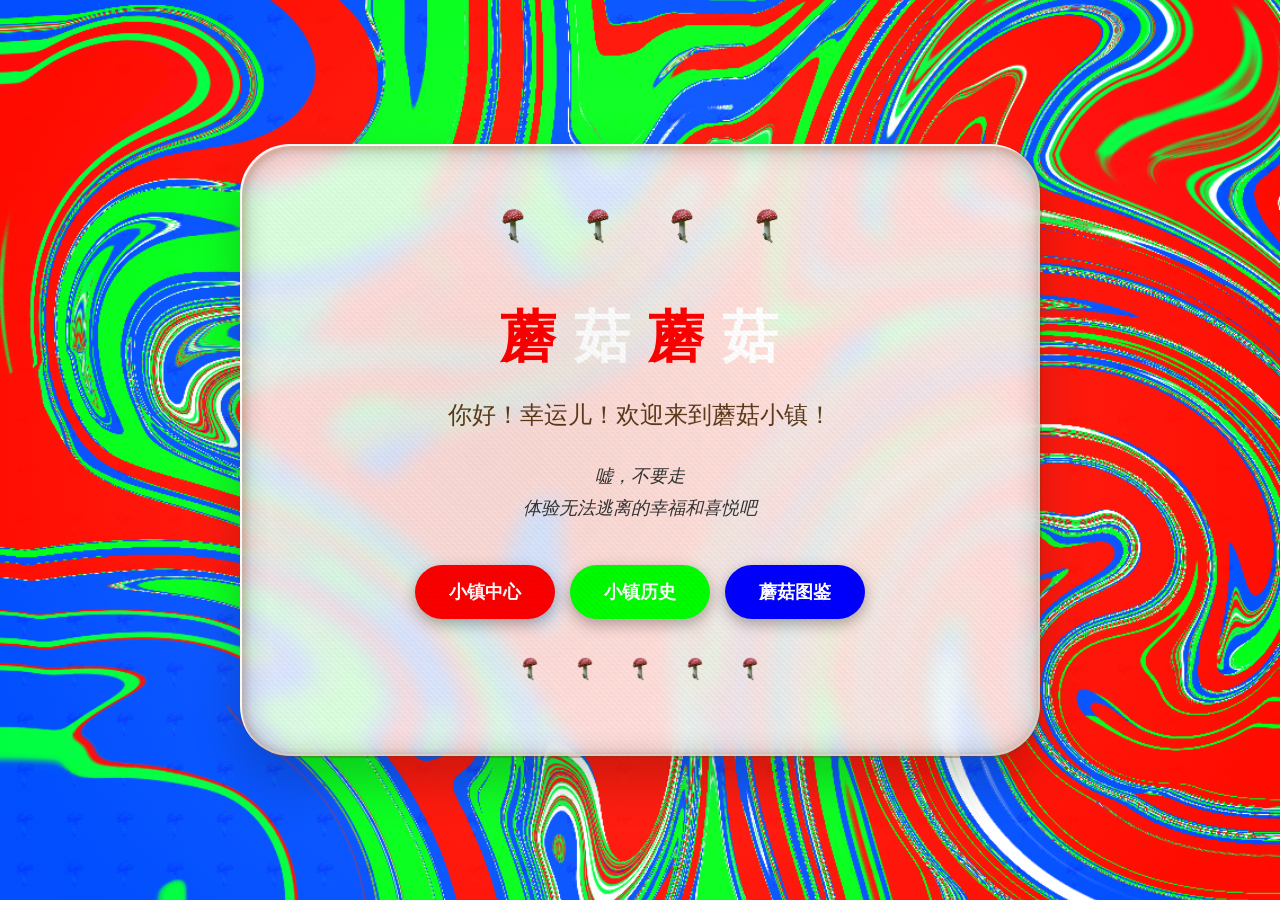
==== index.html @ e0bd9eb9 "Add files via upload" ====
<!DOCTYPE html>
<html lang="zh-CN">
<head>
    <meta charset="UTF-8">
    <meta name="viewport" content="width=device-width, initial-scale=1.0">
    <title>蘑菇小镇入住计划（mushroomandhunger.com）</title>
    <!-- 链接外部CSS文件 -->
    <link rel="stylesheet" href="styles/style.css">
</head>
<body>
    <!-- 蘑菇小镇的内容卡片 -->
    <div class="magic-card">
        <!-- 漂浮的蘑菇装饰（无包裹） -->
        <span class="mushroom"></span>
        <span class="mushroom" style="animation-delay: 0.5s;"></span>
        <span class="mushroom" style="animation-delay: 1s;"></span>
        <span class="mushroom" style="animation-delay: 1.5s;"></span>
        
        <!-- 主标题 - 每个字独立颜色，去掉emoji -->
        <h1 class="glowing-title">
            <span class="char1">蘑</span>
            <span class="char2">菇</span>
            <span class="char3">蘑</span>
            <span class="char4">菇</span>
        </h1>
        
        <!-- 欢迎文字 -->
        <p class="welcome-text">
            你好！幸运儿！欢迎来到蘑菇小镇！
        </p>
        
        <!-- 自定义文案 -->
        <p class="magic-text">
            嘘，不要走<br>体验无法逃离的幸福和喜悦吧
        </p>
        
        <!-- 按钮组（红绿蓝高饱和，无白边） -->
        <div class="button-group">
            <a href="#" class="magic-button red-button">小镇中心</a>
            <a href="#" class="magic-button green-button">小镇历史</a>
            <a href="#" class="magic-button blue-button">蘑菇图鉴</a>
        </div>
        
        <!-- 底部闪烁蘑菇星星 -->
        <div class="sparkles">
            <span class="sparkle"></span>
            <span class="sparkle" style="animation-delay: 0.2s;"></span>
            <span class="sparkle" style="animation-delay: 0.4s;"></span>
            <span class="sparkle" style="animation-delay: 0.6s;"></span>
            <span class="sparkle" style="animation-delay: 0.8s;"></span>
        </div>
    </div>
<!-- 故障闪过容器 -->
<div class="glitch-flash-container" id="glitchContainer"></div>

<script>
// 故障闪过效果触发器
function createGlitch() {
    const container = document.getElementById('glitchContainer');
    if (!container) return;
    
    // 清除旧的故障元素
    container.innerHTML = '';
    
    // 随机选择故障类型
    const glitchType = Math.floor(Math.random() * 5);
    
    switch(glitchType) {
        case 0: // 水平故障条
            for(let i = 0; i < 3; i++) {
                const flash = document.createElement('div');
                flash.className = 'glitch-flash';
                flash.style.top = Math.random() * 100 + '%';
                flash.style.animationDelay = (i * 0.1) + 's';
                container.appendChild(flash);
            }
            break;
            
        case 1: // 垂直故障条
            for(let i = 0; i < 3; i++) {
                const flash = document.createElement('div');
                flash.className = 'glitch-flash-vertical';
                flash.style.left = Math.random() * 100 + '%';
                flash.style.animationDelay = (i * 0.1) + 's';
                container.appendChild(flash);
            }
            break;
            
        case 2: // RGB故障块
            for(let i = 0; i < 5; i++) {
                const block = document.createElement('div');
                block.className = 'glitch-block';
                block.style.top = Math.random() * 80 + '%';
                block.style.left = Math.random() * 80 + '%';
                block.style.width = (100 + Math.random() * 200) + 'px';
                block.style.height = (50 + Math.random() * 100) + 'px';
                block.style.background = `rgba(${Math.random()*255},${Math.random()*255},${Math.random()*255},0.1)`;
                block.style.animationDelay = (i * 0.05) + 's';
                container.appendChild(block);
            }
            break;
            
        case 3: // 像素故障
            const pixel = document.createElement('div');
            pixel.className = 'pixel-glitch';
            container.appendChild(pixel);
            
            // 同时给标题添加文字故障
            const title = document.querySelector('.glowing-title');
            if(title) {
                title.style.animation = 'textGlitch 0.3s';
                setTimeout(() => {
                    title.style.animation = '';
                }, 300);
            }
            break;
            
        case 4: // 全屏闪烁
            document.body.style.backgroundColor = 'rgba(255,0,255,0.1)';
            document.body.style.transition = 'background-color 0.1s';
            setTimeout(() => {
                document.body.style.backgroundColor = '';
            }, 100);
            
            // 添加几个快速闪过的条
            for(let i = 0; i < 8; i++) {
                setTimeout(() => {
                    const flash = document.createElement('div');
                    flash.className = 'glitch-flash';
                    flash.style.top = Math.random() * 100 + '%';
                    flash.style.animation = 'glitchFlash 0.15s ease-out forwards';
                    container.appendChild(flash);
                }, i * 30);
            }
            break;
    }
    
    // 一段时间后清除故障
    setTimeout(() => {
        container.innerHTML = '';
    }, 1000);
}

// 随机触发故障
function randomGlitch() {
    // 随机间隔触发故障（2-8秒之间）
    const interval = 2000 + Math.random() * 6000;
    
    setTimeout(() => {
        createGlitch();
        randomGlitch(); // 递归调用，持续触发
    }, interval);
}

// 页面加载完成后开始触发故障
document.addEventListener('DOMContentLoaded', () => {
    randomGlitch();
});

// 也可以鼠标移动时偶尔触发
let lastGlitchTime = 0;
document.addEventListener('mousemove', () => {
    const now = Date.now();
    // 每秒最多触发一次
    if(now - lastGlitchTime > 1000 && Math.random() < 0.01) {
        lastGlitchTime = now;
        createGlitch();
    }
});

// 点击时触发一次强故障
document.addEventListener('click', () => {
    for(let i = 0; i < 3; i++) {
        setTimeout(() => createGlitch(), i * 100);
    }
});
</script>
</body>
</html>
---- styles/style.css ----
/* styles/style.css - 蘑菇小镇样式表 */

/* ===== 自定义字体 ===== */
/* 06HomuraM-Bold-2 - 用于标题“蘑菇蘑菇” */
@font-face {
    font-family: 'HomuraBold';
    src: url('../fonts/06HomuraM-Bold-2.otf') format('opentype');
    font-weight: bold;
    font-style: normal;
    font-display: swap;
}

/* 精灵体 - 用于所有其他文字 */
@font-face {
    font-family: 'Jingling';
    src: url('../fonts/font2jingling.ttf') format('truetype');
    font-weight: normal;
    font-style: normal;
    font-display: swap;
}

/* ===== 全局重置 ===== */
* {
    margin: 0;
    padding: 0;
    box-sizing: border-box;
}

/* ===== 页面主体 ===== */
body {
    font-family: 'Jingling', 'Microsoft YaHei', sans-serif;
    min-height: 100vh;
    display: flex;
    align-items: center;
    justify-content: center;
    padding: 20px;
    
    /* ----- 背景图片设置 ----- */
    background-image: url('../images/my-background.jpg');
    background-size: cover;
    background-position: center;
    background-repeat: no-repeat;
    background-attachment: fixed;
    
    /* 备选背景色（图片加载不出来时显示） */
    background-color: #8B4513;
    
    position: relative;
}

/* ===== 魔法光晕效果 ===== */
/* 旋转的光晕层 */
body::after {
    content: '';
    
    /* 定位：覆盖整个页面 */
    position: fixed;
    top: -100%;
    left: -100%;
    width: 300%;
    height: 300%;
    
    /* 光晕效果：绿色调 */
    background: radial-gradient(
        circle at center,
        rgba(0, 255, 0, 0.15) 0%,
        rgba(144, 238, 144, 0.12) 15%,
        rgba(0, 100, 0, 0.1) 30%,
        rgba(255, 255, 255, 0.05) 45%,
        transparent 65%
    );
    
    background-size: 50% 50%;
    background-position: 0 0;
    background-repeat: repeat;
    
    animation: rotateGlow 25s linear infinite;
    pointer-events: none;
    mix-blend-mode: screen;
    z-index: 1;
}

/* 旋转动画 */
@keyframes rotateGlow {
    0% { transform: rotate(0deg) scale(1); }
    25% { transform: rotate(90deg) scale(1.1); }
    50% { transform: rotate(180deg) scale(1); }
    75% { transform: rotate(270deg) scale(1.1); }
    100% { transform: rotate(360deg) scale(1); }
}

/* 闪烁的蘑菇星星效果 */
body::before {
    content: '';
    position: fixed;
    top: 0;
    left: 0;
    width: 100%;
    height: 100%;
    
    background-image: url('../images/mushroom.png');
    background-size: 50px 50px;
    background-repeat: repeat;
    background-position: 0 0;
    
    animation: twinkleMushrooms 8s ease-in-out infinite;
    pointer-events: none;
    mix-blend-mode: overlay;
    opacity: 0.3;
    z-index: 2;
}

/* 蘑菇星星闪烁动画 */
@keyframes twinkleMushrooms {
    0% {
        opacity: 0.2;
        background-size: 50px 50px;
    }
    50% {
        opacity: 0.6;
        background-size: 60px 60px;
    }
    100% {
        opacity: 0.2;
        background-size: 50px 50px;
    }
}

/* ===== 内容卡片样式 ===== */
.magic-card {
    position: relative;
    z-index: 3;
    
    max-width: 800px;
    width: 100%;
    background: rgba(255, 255, 255, 0.85);
    backdrop-filter: blur(10px);
    border-radius: 50px;
    padding: 50px 40px;
    text-align: center;
    
    border: 2px solid rgba(255, 255, 255, 0.8);
    box-shadow: 0 25px 50px rgba(0, 0, 0, 0.2);
    
    animation: cardFloat 6s ease-in-out infinite;
}

/* 卡片浮动动画 */
@keyframes cardFloat {
    0%, 100% { transform: translateY(0); }
    50% { transform: translateY(-10px); }
}

/* ===== 漂浮的蘑菇装饰 ===== */
.mushroom {
    display: inline-block;
    width: 60px;
    height: 60px;
    margin: 0 10px 20px 10px;
    background-image: url('../images/mushroom.png');
    background-size: cover;
    background-position: center;
    border: none;
    border-radius: 0;
    box-shadow: none;
    animation: floatMushroom 4s ease-in-out infinite;
}

@keyframes floatMushroom {
    0%, 100% {
        transform: translateY(0) rotate(0deg);
    }
    50% {
        transform: translateY(-20px) rotate(5deg);
    }
}

/* ===== 主标题 - 用Homura字体 ===== */
.glowing-title {
    font-family: 'HomuraBold', 'KaiTi', serif;  /* Homura字体 */
    font-size: 56px;
    margin: 20px 0;
    letter-spacing: 2px;
    font-weight: bold;
}

/* 第一个蘑（红色） */
.glowing-title .char1 {
    color: #FF0000;
}

/* 第一个菇（白色） */
.glowing-title .char2 {
    color: #FFFFFF;
}

/* 第二个蘑（红色） */
.glowing-title .char3 {
    color: #FF0000;
}

/* 第二个菇（白色） */
.glowing-title .char4 {
    color: #FFFFFF;
}

/* ===== 欢迎文字 ===== */
.welcome-text {
    font-family: 'Jingling', 'Microsoft YaHei', sans-serif;
    font-size: 24px;
    color: #5D3A1A;
    margin: 20px 0;
    line-height: 1.6;
    font-weight: 500;
}

/* ===== 魔法文字 ===== */
.magic-text {
    font-family: 'Jingling', 'Microsoft YaHei', sans-serif;
    font-size: 18px;
    color: #333;
    margin: 25px 0;
    line-height: 1.8;
    font-style: italic;
    background: none;
    padding: 0;
    border-radius: 0;
    display: block;
}

/* ===== 按钮组 ===== */
.button-group {
    margin: 40px 0 30px;
    display: flex;
    flex-wrap: wrap;
    justify-content: center;
    gap: 15px;
}

/* 基础按钮样式 */
.magic-button {
    font-family: 'Jingling', 'SimHei', sans-serif;
    display: inline-block;
    color: white;
    text-decoration: none;
    padding: 15px 30px;
    border-radius: 60px;
    font-size: 18px;
    font-weight: bold;
    border: none;
    box-shadow: 0 5px 15px rgba(0, 0, 0, 0.3);
    transition: all 0.3s ease;
    min-width: 140px;
}

.magic-button:hover {
    transform: translateY(-5px) scale(1.05);
    box-shadow: 0 10px 25px rgba(0, 0, 0, 0.4);
    filter: brightness(1.1);
}

/* 红色按钮 */
.red-button {
    background: #FF0000;
}

/* 绿色按钮 */
.green-button {
    background: #00FF00;
}

/* 蓝色按钮 */
.blue-button {
    background: #0000FF;
}

/* ===== 底部闪烁蘑菇星星 ===== */
.sparkles {
    margin: 30px 0 15px;
    display: flex;
    justify-content: center;
    gap: 15px;
}

.sparkle {
    display: inline-block;
    width: 40px;
    height: 40px;
    background-image: url('../images/mushroom.png');
    background-size: cover;
    background-position: center;
    border: none;
    border-radius: 0;
    animation: sparkleGlow 2s ease-in-out infinite;
    box-shadow: none;
}

@keyframes sparkleGlow {
    0%, 100% {
        opacity: 0.5;
        transform: scale(0.8);
        filter: drop-shadow(0 0 10px #00FF00);
    }
    50% {
        opacity: 1;
        transform: scale(1.2);
        filter: drop-shadow(0 0 20px #00FF00);
    }
}

/* ===== 故障/做旧效果 ===== */

/* 1. 整体做旧纹理 */
.magic-card::after {
    content: '';
    position: absolute;
    top: 0;
    left: 0;
    width: 100%;
    height: 100%;
    pointer-events: none;
    z-index: 10;
    
    /* 老旧纸张纹理 */
    background-image: 
        repeating-linear-gradient(
            45deg,
            rgba(0,0,0,0.02) 0px,
            rgba(0,0,0,0.02) 2px,
            transparent 2px,
            transparent 4px
        ),
        radial-gradient(
            circle at 30% 50%,
            rgba(0,0,0,0.03) 0%,
            transparent 50%
        );
    
    border-radius: 50px;
    mix-blend-mode: multiply;
}

/* 2. 轻微的RGB分离故障效果（悬停时触发） */
.magic-card:hover .glowing-title {
    animation: glitchText 0.3s infinite;
}

@keyframes glitchText {
    0% {
        text-shadow: 
            -2px 0 red,
            2px 0 blue;
        transform: skew(0deg);
    }
    20% {
        text-shadow: 
            2px 0 red,
            -2px 0 blue;
        transform: skew(1deg);
    }
    40% {
        text-shadow: 
            -2px 0 blue,
            2px 0 red;
        transform: skew(-1deg);
    }
    60% {
        text-shadow: 
            2px 0 blue,
            -2px 0 red;
        transform: skew(0.5deg);
    }
    80% {
        text-shadow: 
            -2px 0 red,
            2px 0 blue;
        transform: skew(-0.5deg);
    }
    100% {
        text-shadow: 
            2px 0 blue,
            -2px 0 red;
        transform: skew(0deg);
    }
}

/* 3. 扫描线效果 */
.magic-card::before {
    content: '';
    position: absolute;
    top: 0;
    left: 0;
    width: 100%;
    height: 100%;
    background: repeating-linear-gradient(
        0deg,
        rgba(0,0,0,0.03) 0px,
        rgba(0,0,0,0.03) 2px,
        transparent 2px,
        transparent 4px
    );
    pointer-events: none;
    z-index: 9;
    border-radius: 50px;
    opacity: 0.3;
    animation: scanline 8s linear infinite;
}

@keyframes scanline {
    0% {
        transform: translateY(0);
    }
    100% {
        transform: translateY(100%);
    }
}

/* 4. 边缘烧灼效果 */
.magic-card {
    position: relative;
    /* 原有的其他样式保持不变 */
}

.magic-card::after {
    /* 保留上面的做旧纹理，并添加烧灼边缘 */
    box-shadow: 
        inset 0 0 30px rgba(0,0,0,0.2),
        inset 0 0 10px rgba(139,69,19,0.3);
    border: 2px solid rgba(139,69,19,0.3);
}

/* 5. 随机噪点 */
body::after {
    /* 保留原有的光晕，添加噪点 */
    background: 
        radial-gradient(
            circle at center,
            rgba(0, 255, 0, 0.15) 0%,
            rgba(144, 238, 144, 0.12) 15%,
            rgba(0, 100, 0, 0.1) 30%,
            rgba(255, 255, 255, 0.05) 45%,
            transparent 65%
        ),
        repeating-radial-gradient(
            circle at 20% 30%,
            rgba(0,0,0,0.1) 0px,
            transparent 1px,
            transparent 2px,
            rgba(0,0,0,0.1) 3px
        );
    background-blend-mode: screen, overlay;
}

/* ===== 故障闪过效果 ===== */

/* 随机故障闪过容器 */
.glitch-flash-container {
    position: fixed;
    top: 0;
    left: 0;
    width: 100%;
    height: 100%;
    pointer-events: none;
    z-index: 9998;
    overflow: hidden;
}

/* 故障闪过条 */
.glitch-flash {
    position: absolute;
    width: 100%;
    height: 5px;
    background: linear-gradient(
        90deg,
        transparent,
        rgba(255, 0, 0, 0.5),
        rgba(0, 255, 0, 0.5),
        rgba(0, 0, 255, 0.5),
        transparent
    );
    filter: blur(2px);
    animation: glitchFlash 0.3s ease-out forwards;
}

/* 垂直故障条 */
.glitch-flash-vertical {
    position: absolute;
    width: 5px;
    height: 100%;
    background: linear-gradient(
        180deg,
        transparent,
        rgba(255, 0, 255, 0.5),
        rgba(0, 255, 255, 0.5),
        rgba(255, 255, 0, 0.5),
        transparent
    );
    filter: blur(2px);
    animation: glitchFlashVertical 0.3s ease-out forwards;
}

/* RGB分离故障块 */
.glitch-block {
    position: absolute;
    width: 200px;
    height: 100px;
    background: rgba(255, 255, 255, 0.1);
    backdrop-filter: blur(5px);
    border: 2px solid rgba(255, 0, 255, 0.3);
    box-shadow: 
        0 0 20px rgba(255, 0, 0, 0.5),
        0 0 40px rgba(0, 255, 0, 0.5),
        0 0 60px rgba(0, 0, 255, 0.5);
    animation: glitchBlock 0.2s ease-out forwards;
    transform: skew(5deg);
}

/* 像素故障效果 */
.pixel-glitch {
    position: absolute;
    width: 100%;
    height: 100%;
    background: repeating-linear-gradient(
        0deg,
        transparent,
        transparent 2px,
        rgba(255, 0, 255, 0.1) 2px,
        rgba(255, 0, 255, 0.1) 4px
    );
    animation: pixelGlitch 0.1s infinite;
}

/* 动画定义 */
@keyframes glitchFlash {
    0% {
        top: -10px;
        opacity: 0;
    }
    10% {
        opacity: 1;
    }
    90% {
        opacity: 1;
    }
    100% {
        top: 110%;
        opacity: 0;
    }
}

@keyframes glitchFlashVertical {
    0% {
        left: -10px;
        opacity: 0;
    }
    10% {
        opacity: 1;
    }
    90% {
        opacity: 1;
    }
    100% {
        left: 110%;
        opacity: 0;
    }
}

@keyframes glitchBlock {
    0% {
        opacity: 0;
        transform: scale(0) skew(5deg);
        filter: hue-rotate(0deg);
    }
    20% {
        opacity: 0.8;
        transform: scale(1.2) skew(10deg);
        filter: hue-rotate(90deg);
    }
    40% {
        opacity: 0.6;
        transform: scale(0.8) skew(-5deg);
        filter: hue-rotate(180deg);
    }
    60% {
        opacity: 0.4;
        transform: scale(1.1) skew(15deg);
        filter: hue-rotate(270deg);
    }
    100% {
        opacity: 0;
        transform: scale(0) skew(0deg);
        filter: hue-rotate(360deg);
    }
}

@keyframes pixelGlitch {
    0% { transform: translateX(0); }
    25% { transform: translateX(5px); }
    50% { transform: translateX(-5px); }
    75% { transform: translateX(3px); }
    100% { transform: translateX(0); }
}

/* 文字故障效果（偶尔触发） */
@keyframes textGlitch {
    0% {
        text-shadow: 
            -3px 0 rgba(255,0,0,0.5),
            3px 0 rgba(0,255,0,0.5);
        transform: skew(0deg);
    }
    20% {
        text-shadow: 
            3px 0 rgba(255,0,0,0.5),
            -3px 0 rgba(0,0,255,0.5);
        transform: skew(3deg);
    }
    40% {
        text-shadow: 
            -3px 0 rgba(0,255,0,0.5),
            3px 0 rgba(255,0,0,0.5);
        transform: skew(-3deg);
    }
    60% {
        text-shadow: 
            3px 0 rgba(0,0,255,0.5),
            -3px 0 rgba(0,255,0,0.5);
        transform: skew(2deg);
    }
    80% {
        text-shadow: 
            -3px 0 rgba(255,0,255,0.5),
            3px 0 rgba(255,255,0,0.5);
        transform: skew(-2deg);
    }
    100% {
        text-shadow: 
            -3px 0 rgba(255,0,0,0.5),
            3px 0 rgba(0,255,0,0.5);
        transform: skew(0deg);
    }
}

/* ===== 响应式设计 ===== */
@media (max-width: 768px) {
    .magic-card {
        padding: 30px 20px;
    }
    
    .glowing-title {
        font-size: 42px;
    }
    
    .welcome-text {
        font-size: 20px;
    }
    
    .mushroom {
        width: 45px;
        height: 45px;
        margin: 0 5px 15px 5px;
    }
    
    .magic-button {
        padding: 12px 25px;
        font-size: 16px;
        min-width: 120px;
    }
    
    .sparkle {
        width: 30px;
        height: 30px;
    }
}

@media (max-width: 480px) {
    .button-group {
        flex-direction: column;
        align-items: center;
    }
    
    .magic-button {
        width: 100%;
        max-width: 250px;
    }
}
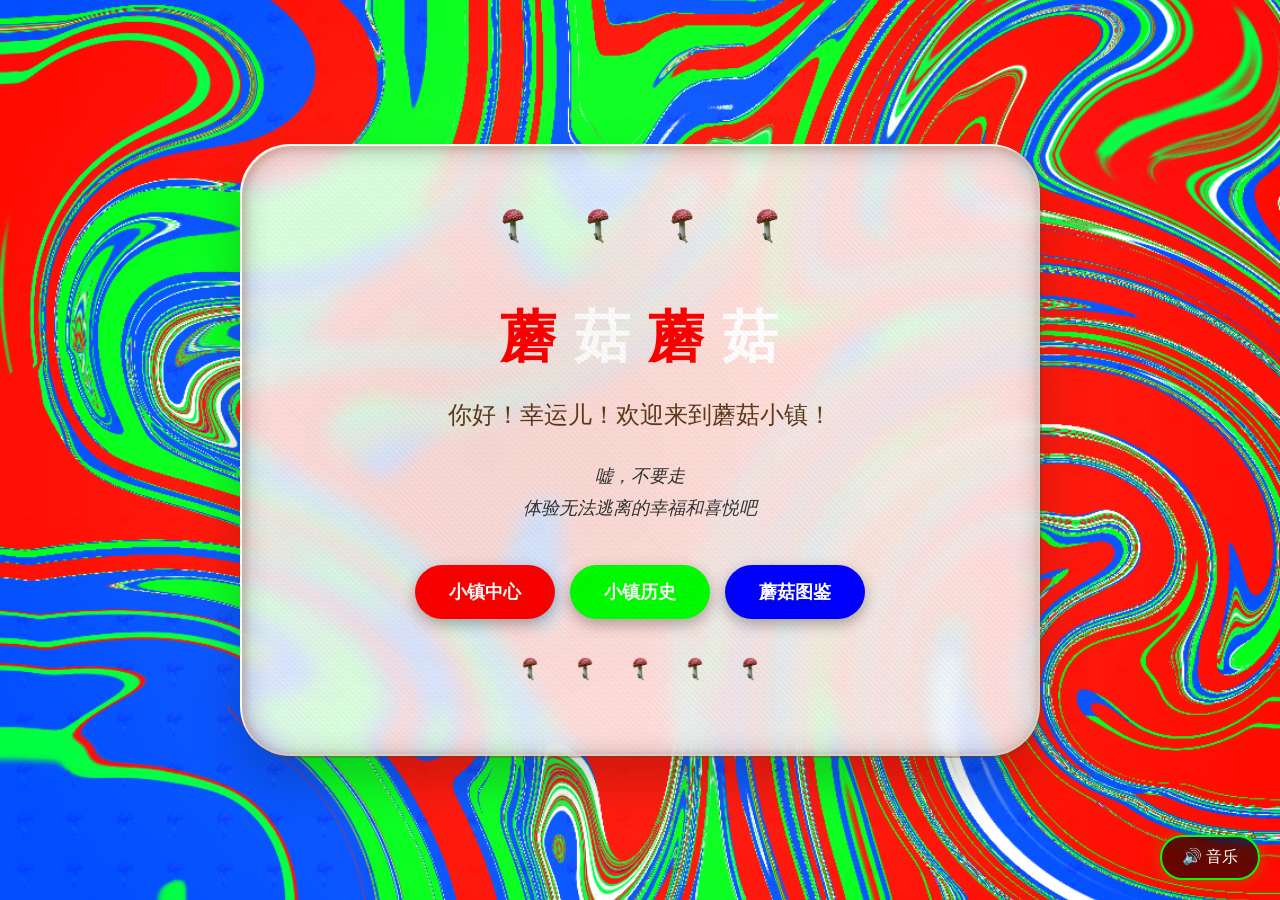
==== commit dd638375: "Add files via upload" ====
--- a/index.html
+++ b/index.html
@@ -175,5 +175,97 @@
     }
 });
 </script>
+<!-- 背景音乐（无限循环） -->
+<audio id="bgMusic" loop preload="auto">
+  <source src="images/MushroomBorn.MP3" type="audio/mpeg">
+  您的浏览器不支持音频播放。
+</audio>
+
+<!-- 音乐控制按钮 -->
+<div class="music-control">
+  <button id="musicToggle" class="music-btn">🔊 音乐</button>
+</div>
+
+<script>
+// 背景音乐控制
+document.addEventListener('DOMContentLoaded', function() {
+  const audio = document.getElementById('bgMusic');
+  const musicBtn = document.getElementById('musicToggle');
+  
+  if (audio && musicBtn) {
+    // 设置音量为50%，不会太吵
+    audio.volume = 0.5;
+    
+    // 第一次点击页面任意位置时自动播放
+    const playOnFirstClick = function() {
+      audio.play().then(() => {
+        musicBtn.innerHTML = '🔊 音乐';
+        musicBtn.classList.remove('muted');
+        console.log('🎵 蘑菇音乐开始播放');
+      }).catch(e => {
+        console.log('播放失败:', e);
+        musicBtn.innerHTML = '⚠️ 点击播放';
+      });
+      document.removeEventListener('click', playOnFirstClick);
+    };
+    document.addEventListener('click', playOnFirstClick, { once: true });
+    
+    // 点击按钮切换播放/暂停
+    musicBtn.addEventListener('click', function(e) {
+      e.stopPropagation();
+      if (audio.paused) {
+        audio.play();
+        musicBtn.innerHTML = '🔊 音乐';
+        musicBtn.classList.remove('muted');
+      } else {
+        audio.pause();
+        musicBtn.innerHTML = '🔇 静音';
+        musicBtn.classList.add('muted');
+      }
+    });
+    
+    // 音乐播放结束时自动重新开始（loop属性已经处理了）
+    audio.addEventListener('ended', function() {
+      console.log('🔄 音乐重新开始循环');
+    });
+  }
+});
+</script>
+
+<style>
+/* 音乐控制按钮样式 */
+.music-control {
+  position: fixed;
+  bottom: 20px;
+  right: 20px;
+  z-index: 10000;
+}
+
+.music-btn {
+  background: rgba(0, 0, 0, 0.6);
+  color: white;
+  border: 2px solid #00FF00;
+  border-radius: 50px;
+  padding: 10px 20px;
+  font-size: 16px;
+  font-family: 'Jingling', 'Microsoft YaHei', sans-serif;
+  cursor: pointer;
+  backdrop-filter: blur(5px);
+  transition: all 0.3s;
+  box-shadow: 0 0 15px rgba(0, 255, 0, 0.3);
+}
+
+.music-btn:hover {
+  background: rgba(0, 255, 0, 0.3);
+  transform: scale(1.1);
+  box-shadow: 0 0 25px #00FF00;
+}
+
+.music-btn.muted {
+  opacity: 0.6;
+  border-color: #666;
+  box-shadow: 0 0 10px rgba(255, 0, 0, 0.3);
+}
+</style>
 </body>
 </html>
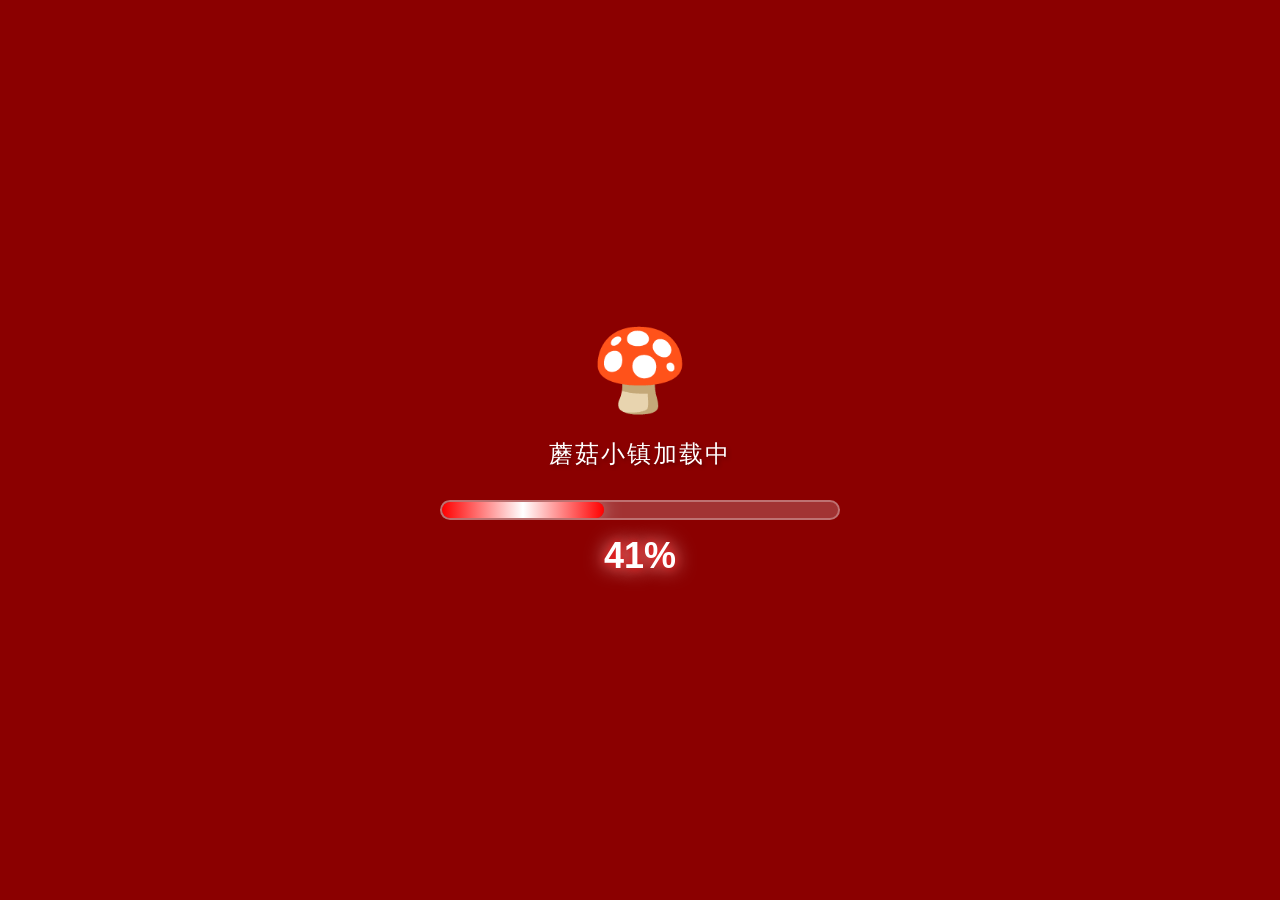
==== commit 2ca8aef5: "Add files via upload" ====
--- a/index.html
+++ b/index.html
@@ -8,6 +8,138 @@
     <link rel="stylesheet" href="styles/style.css">
 </head>
 <body>
+<!-- 加载界面 -->
+<div id="loading-overlay">
+  <div class="loading-content">
+    <div class="loading-mushroom">🍄</div>
+    <div class="loading-text">蘑菇小镇加载中</div>
+    <div class="loading-progress">
+      <div class="loading-bar" id="loading-bar"></div>
+    </div>
+    <div class="loading-percent" id="loading-percent">0%</div>
+  </div>
+</div>
+
+<script>
+// 模拟加载进度
+document.addEventListener('DOMContentLoaded', function() {
+  const overlay = document.getElementById('loading-overlay');
+  const loadingBar = document.getElementById('loading-bar');
+  const loadingPercent = document.getElementById('loading-percent');
+  
+  let progress = 0;
+  const interval = setInterval(function() {
+    progress += Math.floor(Math.random() * 10) + 5; // 随机增加5-15
+    if (progress >= 100) {
+      progress = 100;
+      clearInterval(interval);
+      
+      // 加载完成，淡出loading界面
+      setTimeout(function() {
+        overlay.style.animation = 'fadeOut 0.8s forwards';
+        // 启动背景音乐等后续操作
+        startBackgroundMusic();
+      }, 500);
+    }
+    
+    // 更新进度条和百分比
+    loadingBar.style.width = progress + '%';
+    loadingPercent.textContent = progress + '%';
+  }, 200);
+  
+  // 背景音乐启动函数（从你原来的代码里提取）
+  function startBackgroundMusic() {
+    const audio = document.getElementById('bgMusic');
+    if (audio) {
+      // 这里可以放你原来的音乐播放逻辑
+      console.log('音乐准备就绪');
+    }
+  }
+});
+</script>
+
+<style>
+/* 加载界面样式 - 暗红色背景 */
+#loading-overlay {
+  position: fixed;
+  top: 0;
+  left: 0;
+  width: 100%;
+  height: 100%;
+  background-color: #8B0000;  /* 暗红色 */
+  display: flex;
+  align-items: center;
+  justify-content: center;
+  z-index: 99999;
+  font-family: 'Jingling', 'Microsoft YaHei', sans-serif;
+}
+
+.loading-content {
+  text-align: center;
+  color: white;
+  max-width: 400px;
+  width: 90%;
+}
+
+.loading-mushroom {
+  font-size: 80px;
+  margin-bottom: 20px;
+  animation: bounce 1s ease-in-out infinite;
+}
+
+.loading-text {
+  font-size: 24px;
+  margin-bottom: 30px;
+  letter-spacing: 2px;
+  text-shadow: 2px 2px 4px rgba(0, 0, 0, 0.3);
+}
+
+/* 进度条容器 */
+.loading-progress {
+  width: 100%;
+  height: 20px;
+  background-color: rgba(255, 255, 255, 0.2);
+  border-radius: 10px;
+  overflow: hidden;
+  margin-bottom: 15px;
+  border: 2px solid rgba(255, 255, 255, 0.3);
+}
+
+/* 进度条 */
+.loading-bar {
+  width: 0%;
+  height: 100%;
+  background: linear-gradient(90deg, #FF0000, #FFFFFF, #FF0000);
+  border-radius: 10px;
+  transition: width 0.2s ease-out;
+  box-shadow: 0 0 20px rgba(255, 255, 255, 0.5);
+}
+
+/* 百分比数字 */
+.loading-percent {
+  font-size: 36px;
+  font-weight: bold;
+  color: white;
+  text-shadow: 
+    0 0 10px #FF0000,
+    0 0 20px #FFFFFF;
+  font-family: 'HomuraBold', 'Jingling', sans-serif;
+}
+
+/* 蘑菇动画 */
+@keyframes bounce {
+  0%, 100% { transform: translateY(0); }
+  50% { transform: translateY(-20px); }
+}
+
+/* 淡出动画 */
+@keyframes fadeOut {
+  to {
+    opacity: 0;
+    visibility: hidden;
+  }
+}
+</style>
     <!-- 蘑菇小镇的内容卡片 -->
     <div class="magic-card">
         <!-- 漂浮的蘑菇装饰（无包裹） -->
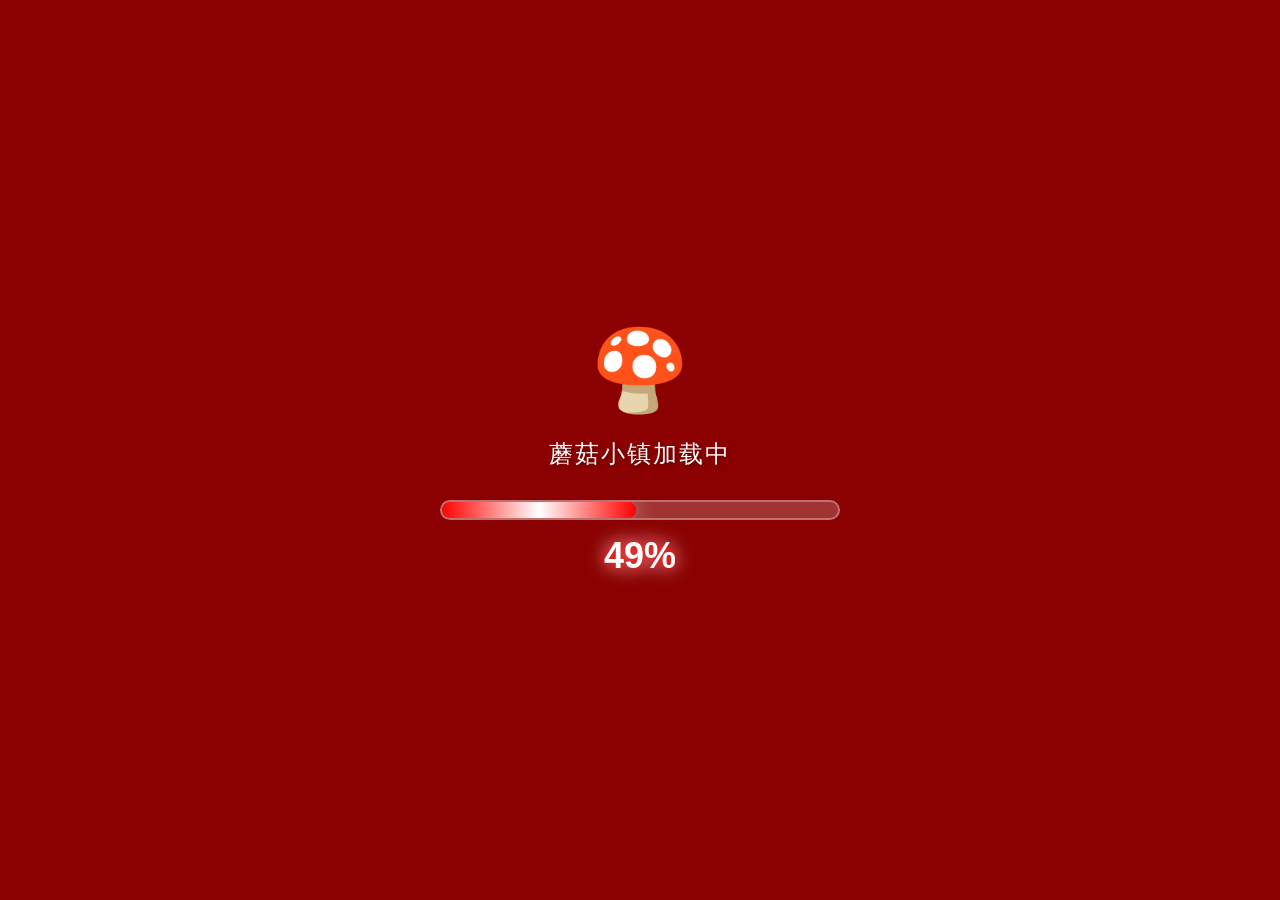
==== commit 2b2b4f95: "Add files via upload" ====
--- a/index.html
+++ b/index.html
@@ -6,398 +6,195 @@
     <title>蘑菇小镇入住计划（mushroomandhunger.com）</title>
     <!-- 链接外部CSS文件 -->
     <link rel="stylesheet" href="styles/style.css">
+    <style>
+    /* 加载界面样式 - 暗红色背景 */
+    #loading-overlay {
+      position: fixed;
+      top: 0;
+      left: 0;
+      width: 100%;
+      height: 100%;
+      background-color: #8B0000;
+      display: flex;
+      align-items: center;
+      justify-content: center;
+      z-index: 99999;
+      font-family: 'Jingling', 'Microsoft YaHei', sans-serif;
+    }
+    
+    .loading-content {
+      text-align: center;
+      color: white;
+      max-width: 400px;
+      width: 90%;
+    }
+    
+    .loading-mushroom {
+      font-size: 80px;
+      margin-bottom: 20px;
+      animation: bounce 1s ease-in-out infinite;
+    }
+    
+    .loading-text {
+      font-size: 24px;
+      margin-bottom: 30px;
+      letter-spacing: 2px;
+      text-shadow: 2px 2px 4px rgba(0, 0, 0, 0.3);
+    }
+    
+    .loading-progress {
+      width: 100%;
+      height: 20px;
+      background-color: rgba(255, 255, 255, 0.2);
+      border-radius: 10px;
+      overflow: hidden;
+      margin-bottom: 15px;
+      border: 2px solid rgba(255, 255, 255, 0.3);
+    }
+    
+    .loading-bar {
+      width: 0%;
+      height: 100%;
+      background: linear-gradient(90deg, #FF0000, #FFFFFF, #FF0000);
+      border-radius: 10px;
+      transition: width 0.2s ease-out;
+      box-shadow: 0 0 20px rgba(255, 255, 255, 0.5);
+    }
+    
+    .loading-percent {
+      font-size: 36px;
+      font-weight: bold;
+      color: white;
+      text-shadow: 
+        0 0 10px #FF0000,
+        0 0 20px #FFFFFF;
+      font-family: 'HomuraBold', 'Jingling', sans-serif;
+    }
+    
+    @keyframes bounce {
+      0%, 100% { transform: translateY(0); }
+      50% { transform: translateY(-20px); }
+    }
+    
+    @keyframes fadeOut {
+      to {
+        opacity: 0;
+        visibility: hidden;
+      }
+    }
+    </style>
 </head>
 <body>
-<!-- 加载界面 -->
-<div id="loading-overlay">
-  <div class="loading-content">
-    <div class="loading-mushroom">🍄</div>
-    <div class="loading-text">蘑菇小镇加载中</div>
-    <div class="loading-progress">
-      <div class="loading-bar" id="loading-bar"></div>
+    <!-- 加载界面 -->
+    <div id="loading-overlay">
+        <div class="loading-content">
+            <div class="loading-mushroom">🍄</div>
+            <div class="loading-text">蘑菇小镇加载中</div>
+            <div class="loading-progress">
+                <div class="loading-bar" id="loading-bar"></div>
+            </div>
+            <div class="loading-percent" id="loading-percent">0%</div>
+        </div>
     </div>
-    <div class="loading-percent" id="loading-percent">0%</div>
-  </div>
-</div>
 
-<script>
-// 模拟加载进度
-document.addEventListener('DOMContentLoaded', function() {
-  const overlay = document.getElementById('loading-overlay');
-  const loadingBar = document.getElementById('loading-bar');
-  const loadingPercent = document.getElementById('loading-percent');
-  
-  let progress = 0;
-  const interval = setInterval(function() {
-    progress += Math.floor(Math.random() * 10) + 5; // 随机增加5-15
-    if (progress >= 100) {
-      progress = 100;
-      clearInterval(interval);
-      
-      // 加载完成，淡出loading界面
-      setTimeout(function() {
-        overlay.style.animation = 'fadeOut 0.8s forwards';
-        // 启动背景音乐等后续操作
-        startBackgroundMusic();
-      }, 500);
-    }
-    
-    // 更新进度条和百分比
-    loadingBar.style.width = progress + '%';
-    loadingPercent.textContent = progress + '%';
-  }, 200);
-  
-  // 背景音乐启动函数（从你原来的代码里提取）
-  function startBackgroundMusic() {
-    const audio = document.getElementById('bgMusic');
-    if (audio) {
-      // 这里可以放你原来的音乐播放逻辑
-      console.log('音乐准备就绪');
-    }
-  }
-});
-</script>
-
-<style>
-/* 加载界面样式 - 暗红色背景 */
-#loading-overlay {
-  position: fixed;
-  top: 0;
-  left: 0;
-  width: 100%;
-  height: 100%;
-  background-color: #8B0000;  /* 暗红色 */
-  display: flex;
-  align-items: center;
-  justify-content: center;
-  z-index: 99999;
-  font-family: 'Jingling', 'Microsoft YaHei', sans-serif;
-}
-
-.loading-content {
-  text-align: center;
-  color: white;
-  max-width: 400px;
-  width: 90%;
-}
-
-.loading-mushroom {
-  font-size: 80px;
-  margin-bottom: 20px;
-  animation: bounce 1s ease-in-out infinite;
-}
-
-.loading-text {
-  font-size: 24px;
-  margin-bottom: 30px;
-  letter-spacing: 2px;
-  text-shadow: 2px 2px 4px rgba(0, 0, 0, 0.3);
-}
-
-/* 进度条容器 */
-.loading-progress {
-  width: 100%;
-  height: 20px;
-  background-color: rgba(255, 255, 255, 0.2);
-  border-radius: 10px;
-  overflow: hidden;
-  margin-bottom: 15px;
-  border: 2px solid rgba(255, 255, 255, 0.3);
-}
-
-/* 进度条 */
-.loading-bar {
-  width: 0%;
-  height: 100%;
-  background: linear-gradient(90deg, #FF0000, #FFFFFF, #FF0000);
-  border-radius: 10px;
-  transition: width 0.2s ease-out;
-  box-shadow: 0 0 20px rgba(255, 255, 255, 0.5);
-}
-
-/* 百分比数字 */
-.loading-percent {
-  font-size: 36px;
-  font-weight: bold;
-  color: white;
-  text-shadow: 
-    0 0 10px #FF0000,
-    0 0 20px #FFFFFF;
-  font-family: 'HomuraBold', 'Jingling', sans-serif;
-}
-
-/* 蘑菇动画 */
-@keyframes bounce {
-  0%, 100% { transform: translateY(0); }
-  50% { transform: translateY(-20px); }
-}
-
-/* 淡出动画 */
-@keyframes fadeOut {
-  to {
-    opacity: 0;
-    visibility: hidden;
-  }
-}
-</style>
-    <!-- 蘑菇小镇的内容卡片 -->
-    <div class="magic-card">
-        <!-- 漂浮的蘑菇装饰（无包裹） -->
-        <span class="mushroom"></span>
-        <span class="mushroom" style="animation-delay: 0.5s;"></span>
-        <span class="mushroom" style="animation-delay: 1s;"></span>
-        <span class="mushroom" style="animation-delay: 1.5s;"></span>
+    <!-- 主内容容器（loading结束后显示） -->
+    <div class="main-content" style="opacity: 0; transition: opacity 0.5s;">
+        <!-- 登录/注册选择界面 -->
+        <div id="authChoice" class="auth-choice">
+            <h2 class="auth-title">🍄 欢迎来到蘑菇小镇 🍄</h2>
+            <p class="auth-subtitle">请选择</p>
+            <div class="auth-buttons">
+                <button id="showLoginBtn" class="auth-btn login-choice">登录</button>
+                <button id="showRegisterBtn" class="auth-btn register-choice">注册</button>
+            </div>
+        </div>
         
-        <!-- 主标题 - 每个字独立颜色，去掉emoji -->
-        <h1 class="glowing-title">
-            <span class="char1">蘑</span>
-            <span class="char2">菇</span>
-            <span class="char3">蘑</span>
-            <span class="char4">菇</span>
-        </h1>
+        <!-- 登录表单（初始隐藏） -->
+        <div id="loginForm" class="auth-form" style="display: none;">
+            <h2 class="auth-title">🔐 登录蘑菇小镇</h2>
+            <input type="text" id="loginUsername" class="auth-input" placeholder="输入你的名字" maxlength="20">
+            <div class="auth-form-buttons">
+                <button id="loginSubmitBtn" class="auth-btn login-choice">登录</button>
+                <button id="backFromLogin" class="auth-btn back-btn">返回</button>
+            </div>
+            <div id="loginMessage" class="auth-message"></div>
+        </div>
         
-        <!-- 欢迎文字 -->
-        <p class="welcome-text">
-            你好！幸运儿！欢迎来到蘑菇小镇！
-        </p>
+        <!-- 注册表单（初始隐藏） -->
+        <div id="registerForm" class="auth-form" style="display: none;">
+            <h2 class="auth-title">📝 注册蘑菇小镇</h2>
+            <input type="text" id="registerUsername" class="auth-input" placeholder="输入你的名字" maxlength="20">
+            <div class="auth-form-buttons">
+                <button id="registerSubmitBtn" class="auth-btn register-choice">注册</button>
+                <button id="backFromRegister" class="auth-btn back-btn">返回</button>
+            </div>
+            <div id="registerMessage" class="auth-message"></div>
+        </div>
         
-        <!-- 自定义文案 -->
-        <p class="magic-text">
-            嘘，不要走<br>体验无法逃离的幸福和喜悦吧
-        </p>
-        
-        <!-- 按钮组（红绿蓝高饱和，无白边） -->
-        <div class="button-group">
-            <a href="#" class="magic-button red-button">小镇中心</a>
-            <a href="#" class="magic-button green-button">小镇历史</a>
-            <a href="#" class="magic-button blue-button">蘑菇图鉴</a>
-        </div>
-        
-        <!-- 底部闪烁蘑菇星星 -->
-        <div class="sparkles">
-            <span class="sparkle"></span>
-            <span class="sparkle" style="animation-delay: 0.2s;"></span>
-            <span class="sparkle" style="animation-delay: 0.4s;"></span>
-            <span class="sparkle" style="animation-delay: 0.6s;"></span>
-            <span class="sparkle" style="animation-delay: 0.8s;"></span>
+        <!-- 蘑菇小镇内容（初始隐藏） -->
+        <div id="mushroomContent" style="display: none;">
+            <!-- 用户登录模块（已登录状态显示） -->
+            <div class="user-module">
+                <div id="userLoggedIn" class="user-logged">
+                    <span class="welcome-text">欢迎回来，</span>
+                    <span id="displayUsername" class="username"></span>
+                    <span class="mushroom-emoji">🍄</span>
+                    <button id="logoutBtn" class="logout-btn">[退出]</button>
+                </div>
+            </div>
+            
+            <!-- 蘑菇小镇的内容卡片 -->
+            <div class="magic-card">
+                <span class="mushroom"></span>
+                <span class="mushroom" style="animation-delay: 0.5s;"></span>
+                <span class="mushroom" style="animation-delay: 1s;"></span>
+                <span class="mushroom" style="animation-delay: 1.5s;"></span>
+                
+                <h1 class="glowing-title">
+                    <span class="char1">蘑</span>
+                    <span class="char2">菇</span>
+                    <span class="char3">蘑</span>
+                    <span class="char4">菇</span>
+                </h1>
+                
+                <p class="welcome-text">
+                    你好！幸运儿！欢迎来到蘑菇小镇！
+                </p>
+                
+                <p class="magic-text">
+                    嘘，不要走<br>体验无法逃离的幸福和喜悦吧
+                </p>
+                
+                <div class="button-group">
+                    <a href="#" class="magic-button red-button">小镇中心</a>
+                    <a href="#" class="magic-button green-button">小镇历史</a>
+                    <a href="#" class="magic-button blue-button">蘑菇图鉴</a>
+                </div>
+                
+                <div class="sparkles">
+                    <span class="sparkle"></span>
+                    <span class="sparkle" style="animation-delay: 0.2s;"></span>
+                    <span class="sparkle" style="animation-delay: 0.4s;"></span>
+                    <span class="sparkle" style="animation-delay: 0.6s;"></span>
+                    <span class="sparkle" style="animation-delay: 0.8s;"></span>
+                </div>
+            </div>
         </div>
     </div>
-<!-- 故障闪过容器 -->
-<div class="glitch-flash-container" id="glitchContainer"></div>
-
-<script>
-// 故障闪过效果触发器
-function createGlitch() {
-    const container = document.getElementById('glitchContainer');
-    if (!container) return;
-    
-    // 清除旧的故障元素
-    container.innerHTML = '';
-    
-    // 随机选择故障类型
-    const glitchType = Math.floor(Math.random() * 5);
-    
-    switch(glitchType) {
-        case 0: // 水平故障条
-            for(let i = 0; i < 3; i++) {
-                const flash = document.createElement('div');
-                flash.className = 'glitch-flash';
-                flash.style.top = Math.random() * 100 + '%';
-                flash.style.animationDelay = (i * 0.1) + 's';
-                container.appendChild(flash);
-            }
-            break;
-            
-        case 1: // 垂直故障条
-            for(let i = 0; i < 3; i++) {
-                const flash = document.createElement('div');
-                flash.className = 'glitch-flash-vertical';
-                flash.style.left = Math.random() * 100 + '%';
-                flash.style.animationDelay = (i * 0.1) + 's';
-                container.appendChild(flash);
-            }
-            break;
-            
-        case 2: // RGB故障块
-            for(let i = 0; i < 5; i++) {
-                const block = document.createElement('div');
-                block.className = 'glitch-block';
-                block.style.top = Math.random() * 80 + '%';
-                block.style.left = Math.random() * 80 + '%';
-                block.style.width = (100 + Math.random() * 200) + 'px';
-                block.style.height = (50 + Math.random() * 100) + 'px';
-                block.style.background = `rgba(${Math.random()*255},${Math.random()*255},${Math.random()*255},0.1)`;
-                block.style.animationDelay = (i * 0.05) + 's';
-                container.appendChild(block);
-            }
-            break;
-            
-        case 3: // 像素故障
-            const pixel = document.createElement('div');
-            pixel.className = 'pixel-glitch';
-            container.appendChild(pixel);
-            
-            // 同时给标题添加文字故障
-            const title = document.querySelector('.glowing-title');
-            if(title) {
-                title.style.animation = 'textGlitch 0.3s';
-                setTimeout(() => {
-                    title.style.animation = '';
-                }, 300);
-            }
-            break;
-            
-        case 4: // 全屏闪烁
-            document.body.style.backgroundColor = 'rgba(255,0,255,0.1)';
-            document.body.style.transition = 'background-color 0.1s';
-            setTimeout(() => {
-                document.body.style.backgroundColor = '';
-            }, 100);
-            
-            // 添加几个快速闪过的条
-            for(let i = 0; i < 8; i++) {
-                setTimeout(() => {
-                    const flash = document.createElement('div');
-                    flash.className = 'glitch-flash';
-                    flash.style.top = Math.random() * 100 + '%';
-                    flash.style.animation = 'glitchFlash 0.15s ease-out forwards';
-                    container.appendChild(flash);
-                }, i * 30);
-            }
-            break;
-    }
-    
-    // 一段时间后清除故障
-    setTimeout(() => {
-        container.innerHTML = '';
-    }, 1000);
-}
-
-// 随机触发故障
-function randomGlitch() {
-    // 随机间隔触发故障（2-8秒之间）
-    const interval = 2000 + Math.random() * 6000;
-    
-    setTimeout(() => {
-        createGlitch();
-        randomGlitch(); // 递归调用，持续触发
-    }, interval);
-}
-
-// 页面加载完成后开始触发故障
-document.addEventListener('DOMContentLoaded', () => {
-    randomGlitch();
-});
-
-// 也可以鼠标移动时偶尔触发
-let lastGlitchTime = 0;
-document.addEventListener('mousemove', () => {
-    const now = Date.now();
-    // 每秒最多触发一次
-    if(now - lastGlitchTime > 1000 && Math.random() < 0.01) {
-        lastGlitchTime = now;
-        createGlitch();
-    }
-});
-
-// 点击时触发一次强故障
-document.addEventListener('click', () => {
-    for(let i = 0; i < 3; i++) {
-        setTimeout(() => createGlitch(), i * 100);
-    }
-});
-</script>
-<!-- 背景音乐（无限循环） -->
-<audio id="bgMusic" loop preload="auto">
-  <source src="images/MushroomBorn.MP3" type="audio/mpeg">
-  您的浏览器不支持音频播放。
-</audio>
-
-<!-- 音乐控制按钮 -->
-<div class="music-control">
-  <button id="musicToggle" class="music-btn">🔊 音乐</button>
-</div>
-
-<script>
-// 背景音乐控制
-document.addEventListener('DOMContentLoaded', function() {
-  const audio = document.getElementById('bgMusic');
-  const musicBtn = document.getElementById('musicToggle');
-  
-  if (audio && musicBtn) {
-    // 设置音量为50%，不会太吵
-    audio.volume = 0.5;
-    
-    // 第一次点击页面任意位置时自动播放
-    const playOnFirstClick = function() {
-      audio.play().then(() => {
-        musicBtn.innerHTML = '🔊 音乐';
-        musicBtn.classList.remove('muted');
-        console.log('🎵 蘑菇音乐开始播放');
-      }).catch(e => {
-        console.log('播放失败:', e);
-        musicBtn.innerHTML = '⚠️ 点击播放';
-      });
-      document.removeEventListener('click', playOnFirstClick);
-    };
-    document.addEventListener('click', playOnFirstClick, { once: true });
-    
-    // 点击按钮切换播放/暂停
-    musicBtn.addEventListener('click', function(e) {
-      e.stopPropagation();
-      if (audio.paused) {
-        audio.play();
-        musicBtn.innerHTML = '🔊 音乐';
-        musicBtn.classList.remove('muted');
-      } else {
-        audio.pause();
-        musicBtn.innerHTML = '🔇 静音';
-        musicBtn.classList.add('muted');
-      }
-    });
-    
-    // 音乐播放结束时自动重新开始（loop属性已经处理了）
-    audio.addEventListener('ended', function() {
-      console.log('🔄 音乐重新开始循环');
-    });
-  }
-});
-</script>
-
-<style>
-/* 音乐控制按钮样式 */
-.music-control {
-  position: fixed;
-  bottom: 20px;
-  right: 20px;
-  z-index: 10000;
-}
-
-.music-btn {
-  background: rgba(0, 0, 0, 0.6);
-  color: white;
-  border: 2px solid #00FF00;
-  border-radius: 50px;
-  padding: 10px 20px;
-  font-size: 16px;
-  font-family: 'Jingling', 'Microsoft YaHei', sans-serif;
-  cursor: pointer;
-  backdrop-filter: blur(5px);
-  transition: all 0.3s;
-  box-shadow: 0 0 15px rgba(0, 255, 0, 0.3);
-}
-
-.music-btn:hover {
-  background: rgba(0, 255, 0, 0.3);
-  transform: scale(1.1);
-  box-shadow: 0 0 25px #00FF00;
-}
-
-.music-btn.muted {
-  opacity: 0.6;
-  border-color: #666;
-  box-shadow: 0 0 10px rgba(255, 0, 0, 0.3);
-}
-</style>
+    
+    <!-- 故障闪过容器 -->
+    <div class="glitch-flash-container" id="glitchContainer"></div>
+    
+    <!-- 背景音乐 -->
+    <audio id="bgMusic" loop preload="auto">
+        <source src="images/MushroomBorn.MP3" type="audio/mpeg">
+    </audio>
+    
+    <!-- 音乐控制按钮 -->
+    <div class="music-control">
+        <button id="musicToggle" class="music-btn">🔊 音乐</button>
+    </div>
+    
+    <script src="scripts/main.js"></script>
 </body>
 </html>
--- a/styles/style.css
+++ b/styles/style.css
@@ -43,7 +43,7 @@
     background-attachment: fixed;
     
     /* 备选背景色（图片加载不出来时显示） */
-    background-color: #8B4513;
+    background-color: #8B3A3A;
     
     position: relative;
 }
@@ -683,4 +683,165 @@
         width: 100%;
         max-width: 250px;
     }
+}
+<!-- 用户登录模块 -->
+<div class="user-module">
+  <div id="userLoggedIn" class="user-logged" style="display: none;">
+    <span class="welcome-text">欢迎回来，</span>
+    <span id="displayUsername" class="username"></span>
+    <span class="mushroom-emoji">🍄</span>
+    <button id="logoutBtn" class="logout-btn">[退出]</button>
+  </div>
+  
+  <div id="userLoginForm" class="user-login">
+    <input type="text" id="usernameInput" class="username-input" placeholder="输入你的名字" maxlength="20">
+    <button id="loginBtn" class="login-btn">进入蘑菇小镇</button>
+  </div>
+</div>
+@keyframes fadeOut {
+  0% { opacity: 1; }
+  70% { opacity: 1; }
+  100% { opacity: 0; }
+}
+/* ===== 登录/注册界面样式 ===== */
+.auth-choice, .auth-form {
+    max-width: 400px;
+    margin: 50px auto;
+    background: rgba(255, 255, 255, 0.95);
+    border-radius: 50px;
+    padding: 40px;
+    text-align: center;
+    box-shadow: 0 25px 50px rgba(0,0,0,0.2);
+    border: 2px solid #8B0000;
+    backdrop-filter: blur(10px);
+}
+
+.auth-title {
+    font-family: 'HomuraBold', serif;
+    font-size: 36px;
+    color: #8B0000;
+    margin-bottom: 20px;
+}
+
+.auth-subtitle {
+    font-size: 18px;
+    color: #666;
+    margin-bottom: 30px;
+    font-family: 'Jingling', sans-serif;
+}
+
+.auth-buttons {
+    display: flex;
+    gap: 20px;
+    justify-content: center;
+}
+
+.auth-btn {
+    padding: 15px 40px;
+    border: none;
+    border-radius: 60px;
+    font-size: 18px;
+    font-weight: bold;
+    cursor: pointer;
+    transition: all 0.3s;
+    font-family: 'Jingling', sans-serif;
+    min-width: 120px;
+}
+
+.login-choice {
+    background: #8B0000;
+    color: white;
+}
+
+.login-choice:hover {
+    background: #A52A2A;
+    transform: translateY(-3px);
+    box-shadow: 0 10px 20px rgba(139,0,0,0.3);
+}
+
+.register-choice {
+    background: #2E8B57;
+    color: white;
+}
+
+.register-choice:hover {
+    background: #3CB371;
+    transform: translateY(-3px);
+    box-shadow: 0 10px 20px rgba(46,139,86,0.3);
+}
+
+.back-btn {
+    background: #666;
+    color: white;
+}
+
+.back-btn:hover {
+    background: #888;
+    transform: translateY(-3px);
+}
+
+.auth-input {
+    width: 100%;
+    padding: 15px;
+    margin: 20px 0;
+    border: 2px solid #8B0000;
+    border-radius: 60px;
+    font-size: 16px;
+    font-family: 'Jingling', sans-serif;
+    background: rgba(255,255,255,0.9);
+}
+
+.auth-input:focus {
+    outline: none;
+    box-shadow: 0 0 20px rgba(139,0,0,0.3);
+}
+
+.auth-form-buttons {
+    display: flex;
+    gap: 15px;
+    justify-content: center;
+    margin-top: 20px;
+}
+
+.auth-message {
+    margin-top: 20px;
+    padding: 10px;
+    border-radius: 30px;
+    font-family: 'Jingling', sans-serif;
+    font-size: 14px;
+    min-height: 40px;
+}
+
+/* 音乐按钮位置修正 */
+.music-control {
+    position: fixed;
+    bottom: 20px;
+    right: 20px;
+    z-index: 10000;
+}
+
+.music-btn {
+    background: rgba(0, 0, 0, 0.6);
+    color: white;
+    border: 2px solid #00FF00;
+    border-radius: 50px;
+    padding: 10px 20px;
+    font-size: 16px;
+    font-family: 'Jingling', 'Microsoft YaHei', sans-serif;
+    cursor: pointer;
+    backdrop-filter: blur(5px);
+    transition: all 0.3s;
+    box-shadow: 0 0 15px rgba(0, 255, 0, 0.3);
+}
+
+.music-btn:hover {
+    background: rgba(0, 255, 0, 0.3);
+    transform: scale(1.1);
+    box-shadow: 0 0 25px #00FF00;
+}
+
+.music-btn.muted {
+    opacity: 0.6;
+    border-color: #666;
+    box-shadow: 0 0 10px rgba(255, 0, 0, 0.3);
 }
